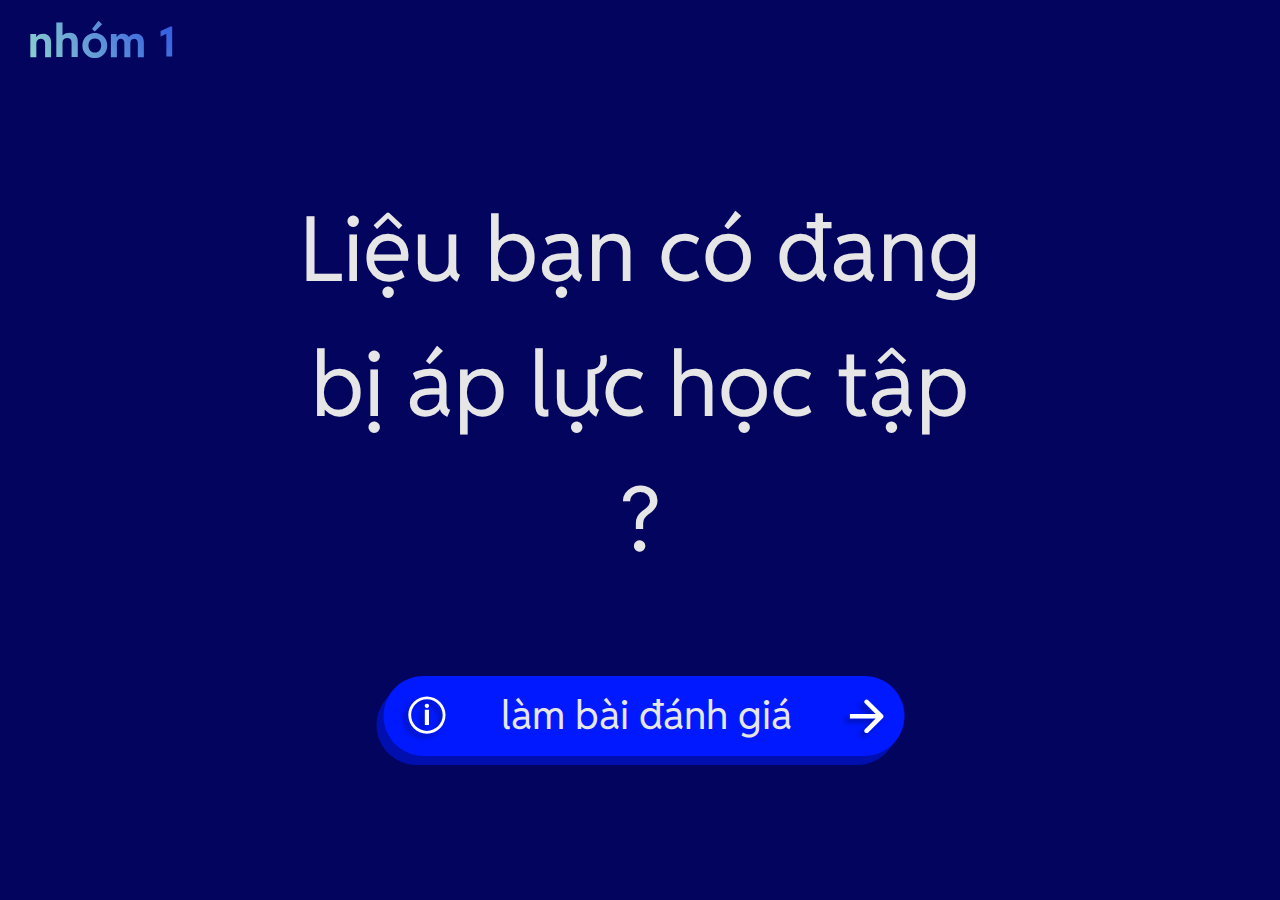
==== index.html @ ef00b973 "project added" ====
<!DOCTYPE html>
<html>
  <head>
    <title>Trang Chủ</title>
    <link
      rel="stylesheet"
      href="https://fonts.googleapis.com/css2?family=Reddit+Sans"
      data-tag="font"
    />
    <meta name="viewport" content="width=device-width, initial-scale=1.0" />
  </head>

  <body style="background-color: rgba(3, 4, 94, 1)">
      <link href="./index.css" rel="stylesheet" />
      <div class="trang-chu">
        <div class="frame-nhom1">
          <img src="public/external/letter_1_gradient.svg" alt="1" class="vector-letter-1" />
          <img src="public/external/letter_m_gradient.svg" alt="m" class="vector-letter-m" />
          <img src="public/external/letter_ó_gradient.svg" alt="ó" class="vector-letter-ó" />
          <img src="public/external/letter_h_gradient.svg" alt="h" class="vector-letter-h" />
          <img src="public/external/letter_n_gradient.svg" alt="n" class="vector-letter-n" />
        </div>
        <div class="trang-chu-main-frame">

          <span class="trang-chu-text unselectable">
            Liệu bạn có đang bị áp lực học tập ?
          </span>

          <button class="trang-chu-survey-button">
              <img src="public/button_shade.svg" alt="button-shade" class="trang-chu-button-shade" />
              <a href="trangdanhgia.html" class="navlink-trang1">
                <img src="public/button_base.svg" alt="button" class="trang-chu-button-base" />
              </a>
              <img src="public/icon_arrowright_white_shaded.svg" alt="arrow-button" class="trang-chu-arrow-button" />
              <div class="trang-chu-text-frame">
                <a href="trangdanhgia.html" class="trang-chu-button-text"> làm bài đánh giá </a>
              </div>
              <img src="public/icon_info_shaded.svg" alt="info-button" class="trang-chu-info-button" />
          </button>
          
        </div>
      </div>
  </body>
</html>
---- index.css ----
html,
body {
  height: 100vh;
  width: 100vw;
  margin: 0;
}

button {
  background-color: transparent;
}

* {
  box-sizing: border-box;
  border-width: 0;
  border-style: solid;
}

*.unselectable {
  -moz-user-select: -moz-none;
  -khtml-user-select: none;
  -webkit-user-select: none;
  -ms-user-select: none;
  user-select: none;
}

.trang-chu {
  display: flex;
  justify-content: flex-end;
  width: 100vw;
  min-height: 100vh;
  padding: 20px 30px;
  position: relative;
}

.frame-nhom1 {
  flex: 1;
  position: relative;
  transition: 0.2s;
}

.vector-letter-1,
.vector-letter-m,
.vector-letter-ó,
.vector-letter-h,
.vector-letter-n {
  position: absolute;
  box-sizing: content-box;
}

.vector-letter-1 {
  top: 4px;
  left: 130px;
  width: 13px;
  height: 35px;
}

.vector-letter-m {
  top: 13px;
  left: 80px;
  width: 35px;
  height: 25px;
}

.vector-letter-ó {
  left: 51.5px;
  width: 26px;
  height: 39px;
}

.vector-letter-h {
  top: 2px;
  left: 26px;
  width: 22px;
  height: 36px;
}

.vector-letter-n {
  top: 13px;
  width: 22px;
  height: 25px;
}

.trang-chu-main-frame {
  display: flex;
  flex-direction: column;
  align-items: center;
  justify-content: center;
  position: absolute;
  top: 0;
  left: 0;
  right: 0;
  bottom: 0;
  margin: auto;
  z-index: 1;
}

.trang-chu-text {
  font-family: "Reddit Sans", sans-serif;
  font-size: 10vmin;
  font-weight: 400;
  text-align: center;
  line-height: 1.5;
  color: #e6e6e6;
  padding: 5vh 0 10vh;
  width: 55vw;
}

.trang-chu-survey-button {
  display: flex;
  flex-direction: column;
  align-items: center;
  justify-content: center;
  align-self: center;
  position: relative;
  width: 529px;
  height: 89px;
  transition: 0.1s;
}

.trang-chu-survey-button:hover {
  transform: translateX(-2px) translateY(2px);
}

.trang-chu-button-base,
.trang-chu-button-shade {
  position: absolute;
  width: 522px;
  height: 80px;
}

.trang-chu-button-base {
  top: 0;
  left: 7px;
  text-decoration: none;
}

.trang-chu-button-shade {
  top: 9px;
  left: 0;
}

.trang-chu-text-frame {
  display: flex;
  align-items: center;
  justify-content: center;
  padding: 10px;
  position: absolute;
  top: -1px;
  left: 115px;
}

.trang-chu-button-text {
  font-family: "Reddit Sans", sans-serif;
  font-size: 40px;
  font-weight: 400;
  text-align: left;
  line-height: 150%;
  color: #e6e6e6;
  text-decoration: none;
  transition: 0.1s;
}

.trang-chu-info-button,
.trang-chu-arrow-button {
  position: absolute;
  box-sizing: content-box;
}

.trang-chu-info-button {
  top: 20px;
  left: 24px;
  width: 46px;
  height: 46px;
}

.trang-chu-arrow-button {
  top: 23px;
  right: 21px;
  width: 42px;
  height: 42px;
}
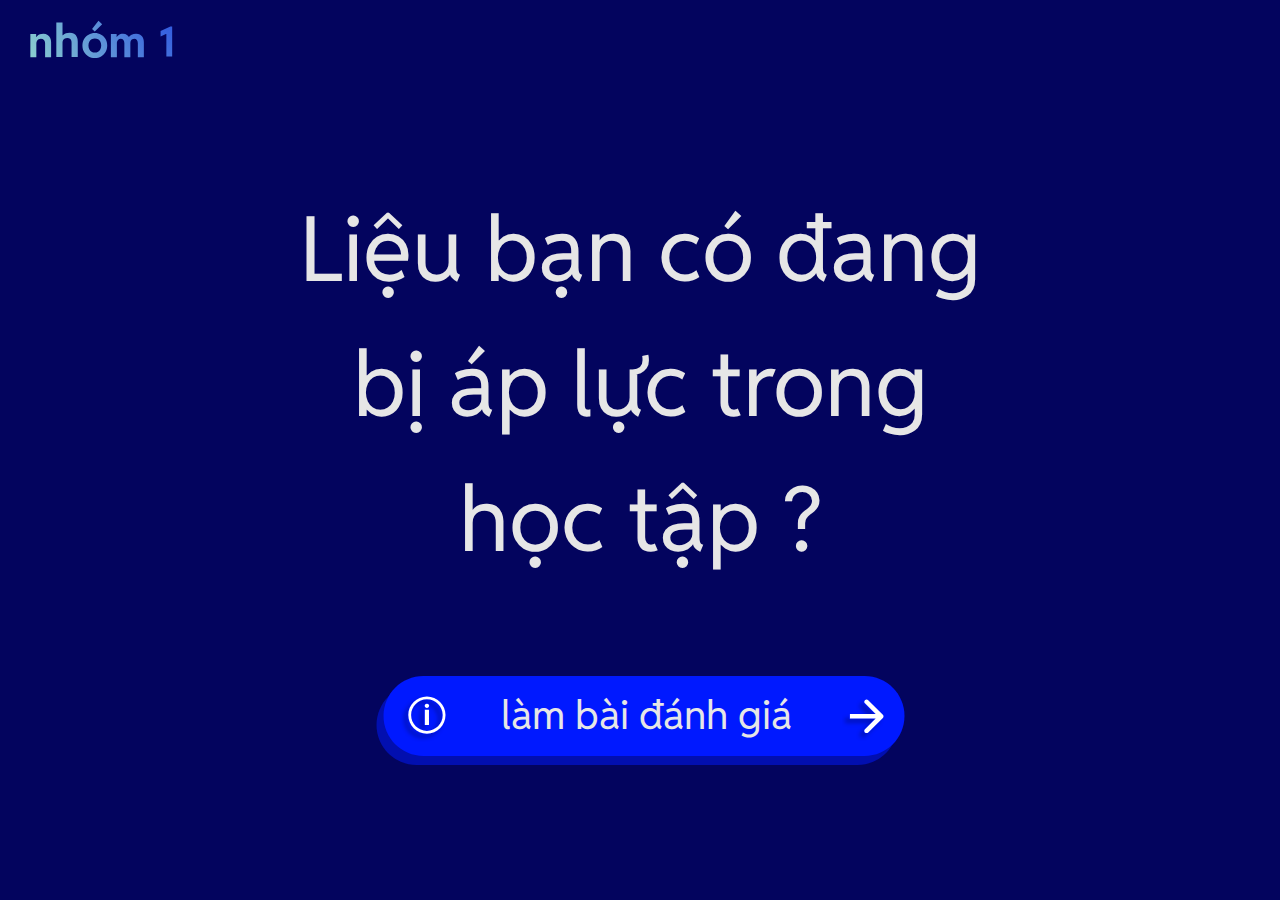
==== commit d20a9031: "title changed" ====
--- a/index.html
+++ b/index.html
@@ -9,7 +9,6 @@
     />
     <meta name="viewport" content="width=device-width, initial-scale=1.0" />
   </head>
-
   <body style="background-color: rgba(3, 4, 94, 1)">
       <link href="./index.css" rel="stylesheet" />
       <div class="trang-chu">
@@ -20,24 +19,23 @@
           <img src="public/external/letter_h_gradient.svg" alt="h" class="vector-letter-h" />
           <img src="public/external/letter_n_gradient.svg" alt="n" class="vector-letter-n" />
         </div>
-        <div class="trang-chu-main-frame">
-
-          <span class="trang-chu-text unselectable">
-            Liệu bạn có đang bị áp lực học tập ?
+        <div class="main-frame">
+          <span class="text unselectable">
+            Liệu bạn có đang bị áp lực trong học tập ?
           </span>
-
-          <button class="trang-chu-survey-button">
-              <img src="public/button_shade.svg" alt="button-shade" class="trang-chu-button-shade" />
-              <a href="trangdanhgia.html" class="navlink-trang1">
-                <img src="public/button_base.svg" alt="button" class="trang-chu-button-base" />
-              </a>
-              <img src="public/icon_arrowright_white_shaded.svg" alt="arrow-button" class="trang-chu-arrow-button" />
-              <div class="trang-chu-text-frame">
-                <a href="trangdanhgia.html" class="trang-chu-button-text"> làm bài đánh giá </a>
-              </div>
-              <img src="public/icon_info_shaded.svg" alt="info-button" class="trang-chu-info-button" />
-          </button>
-          
+            <div class="button-container">
+              <img src="public/button_shade.svg" alt="button-shade" class="button-shade" />
+            <button class="survey-button">
+                <a href="trangdanhgia.html" class="navlink-trang1">
+                  <img src="public/button_base.svg" alt="button" class="button-base" />
+                </a>
+                <img src="public/icon_arrowright_white_shaded.svg" alt="arrow-button" class="arrow-button" />
+                <div class="text-frame">
+                  <a href="trangdanhgia.html" class="button-text"> làm bài đánh giá </a>
+                </div>
+                <img src="public/icon_info_shaded.svg" alt="info-button" class="info-button" />
+            </button>
+            </div>
         </div>
       </div>
   </body>
--- a/index.css
+++ b/index.css
@@ -80,7 +80,7 @@
   height: 25px;
 }
 
-.trang-chu-main-frame {
+.main-frame {
   display: flex;
   flex-direction: column;
   align-items: center;
@@ -94,7 +94,7 @@
   z-index: 1;
 }
 
-.trang-chu-text {
+.text {
   font-family: "Reddit Sans", sans-serif;
   font-size: 10vmin;
   font-weight: 400;
@@ -105,7 +105,11 @@
   width: 55vw;
 }
 
-.trang-chu-survey-button {
+.button-container {
+  position: relative;
+}
+
+.survey-button {
   display: flex;
   flex-direction: column;
   align-items: center;
@@ -117,29 +121,29 @@
   transition: 0.1s;
 }
 
-.trang-chu-survey-button:hover {
-  transform: translateX(-2px) translateY(2px);
+.survey-button:hover {
+  transform: translateX(-4.5px) translateY(3.5px);
 }
 
-.trang-chu-button-base,
-.trang-chu-button-shade {
+.button-base,
+.button-shade {
   position: absolute;
   width: 522px;
   height: 80px;
 }
 
-.trang-chu-button-base {
+.button-base {
   top: 0;
   left: 7px;
   text-decoration: none;
 }
 
-.trang-chu-button-shade {
+.button-shade {
   top: 9px;
   left: 0;
 }
 
-.trang-chu-text-frame {
+.text-frame {
   display: flex;
   align-items: center;
   justify-content: center;
@@ -149,7 +153,7 @@
   left: 115px;
 }
 
-.trang-chu-button-text {
+.button-text {
   font-family: "Reddit Sans", sans-serif;
   font-size: 40px;
   font-weight: 400;
@@ -160,20 +164,20 @@
   transition: 0.1s;
 }
 
-.trang-chu-info-button,
-.trang-chu-arrow-button {
+.info-button,
+.arrow-button {
   position: absolute;
   box-sizing: content-box;
 }
 
-.trang-chu-info-button {
+.info-button {
   top: 20px;
   left: 24px;
   width: 46px;
   height: 46px;
 }
 
-.trang-chu-arrow-button {
+.arrow-button {
   top: 23px;
   right: 21px;
   width: 42px;
